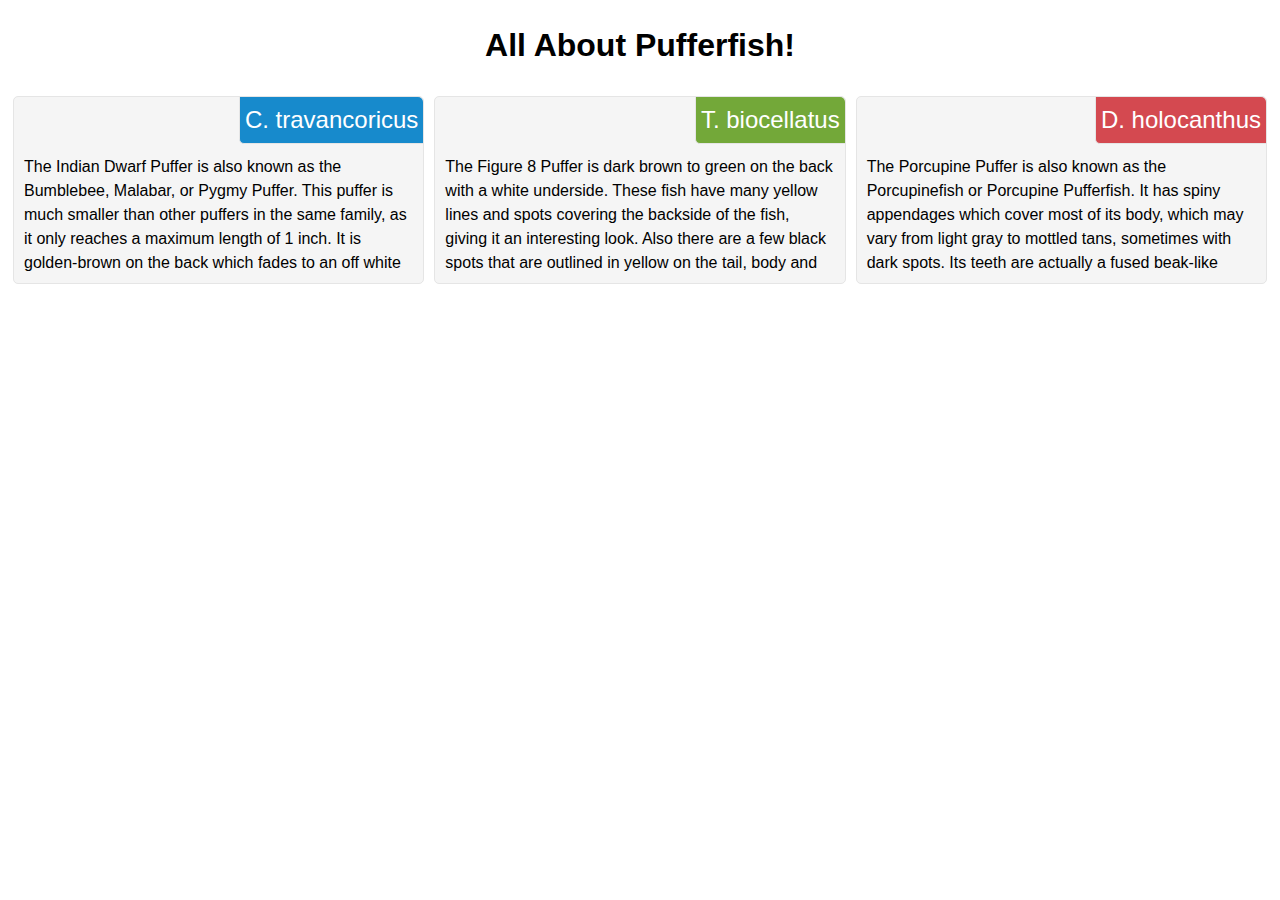
==== yaakov/module2/index.html @ c8d8ce2f "first commit" ====
<!DOCTYPE html>
<html>
<head>
	<title>All About Pufferfish!</title>
	<link rel="stylesheet" href="style.css">
</head>
<body>
	<center><h1>All About Pufferfish!</h1></center>
	<div class="container">
		<div class="col-lg-4 col-md-6 col-sm-12">
			<div class="card">
				<div class="tr-header bg-blue">
					C. travancoricus
				</div>
				<div class="content">
					 The Indian Dwarf Puffer is also known as the Bumblebee, Malabar, or Pygmy Puffer. This puffer is much smaller than other puffers in the same family, as it only reaches a maximum length of 1 inch. It is golden-brown on the back which fades to an off white on the belly. Dark brown to black spots covers most of this fish. The male of this species is leaner, with less of a round shape when compared to the female. Also, the male has a pronounced black stripe running from the tail to the pectoral fin. 
				</div>
			</div>
		</div>
		<div class="col-lg-4 col-md-6 col-sm-12">
			<div class="card">
				<div class="tr-header bg-green">
					T. biocellatus
				</div>
				<div class="content">
					 The Figure 8 Puffer is dark brown to green on the back with a white underside. These fish have many yellow lines and spots covering the backside of the fish, giving it an interesting look. Also there are a few black spots that are outlined in yellow on the tail, body and nose. 
				</div>
			</div>
		</div>
		<div class="col-lg-4 col-md-12 col-sm-12">
			<div class="card">
				<div class="tr-header bg-red">
					D. holocanthus
				</div>
				<div class="content">
					 The Porcupine Puffer is also known as the Porcupinefish or Porcupine Pufferfish. It has spiny appendages which cover most of its body, which may vary from light gray to mottled tans, sometimes with dark spots. Its teeth are actually a fused beak-like structure. The Porcupine Puffer lacks pelvic fins but has learned to use the pectoral fins to move about. 
				</div>
			</div>
		</div>

	</div>
</body>
</html>
---- yaakov/module2/style.css ----
/*** Base Styles ***/
* {
	box-sizing: border-box;
	position: relative;
	font-family: Helvetica, sans-serif;
	line-height: 1.5;
}

container {
	margin-left: auto;
	margin-right: auto;
	padding: 2px;
}

.card {
	float: left;
	border: 1px solid #e5e5e5;
	border-radius: 5px;
	padding: 5px;
	margin: 5px;
	background-color: #f5f5f5;
}

.tr-header {
	position: absolute;
	right: 0;
	top: 0;
	border: 1px solid #e5e5e5;
	border-radius: 0px 5px 0px 5px;
	border-top: 0px;
	border-right: 0px;
	padding: 5px;
	font-size: 1.5em;
	color: white;
}

.content {
	float: left;
	padding: 5px;
	margin-top: 3em;
	max-height: 8em;
	overflow: auto;
}

.bg-blue {
	background-color: #178acc;
}

.bg-green {
	background-color: #73a839;
}
.bg-red {
	background-color: #d44950;
}

/*** Desktop (lg) devices only ***/
@media (min-width: 992px) {
	.col-lg-4 {
		float: left;
	}
	.col-lg-4 {
		width: 33.33333333%;
	}
}

/*** Tablet (md) devices only ***/
@media (min-width: 768px) and (max-width: 991px) {
	.col-md-6, .col-md-12 {
		float: left;
	}
	.col-md-6 {
		width: 50%;
	}
	.col-md-12 {
		width: 100%;
	}
}

/*** Mobile (sm) devices only ***/
@media (max-width: 767px) {
	.col-sm-12 {
  		float: left;
	}
	.col-sm-12 {
  		width: 100%;
	}
}
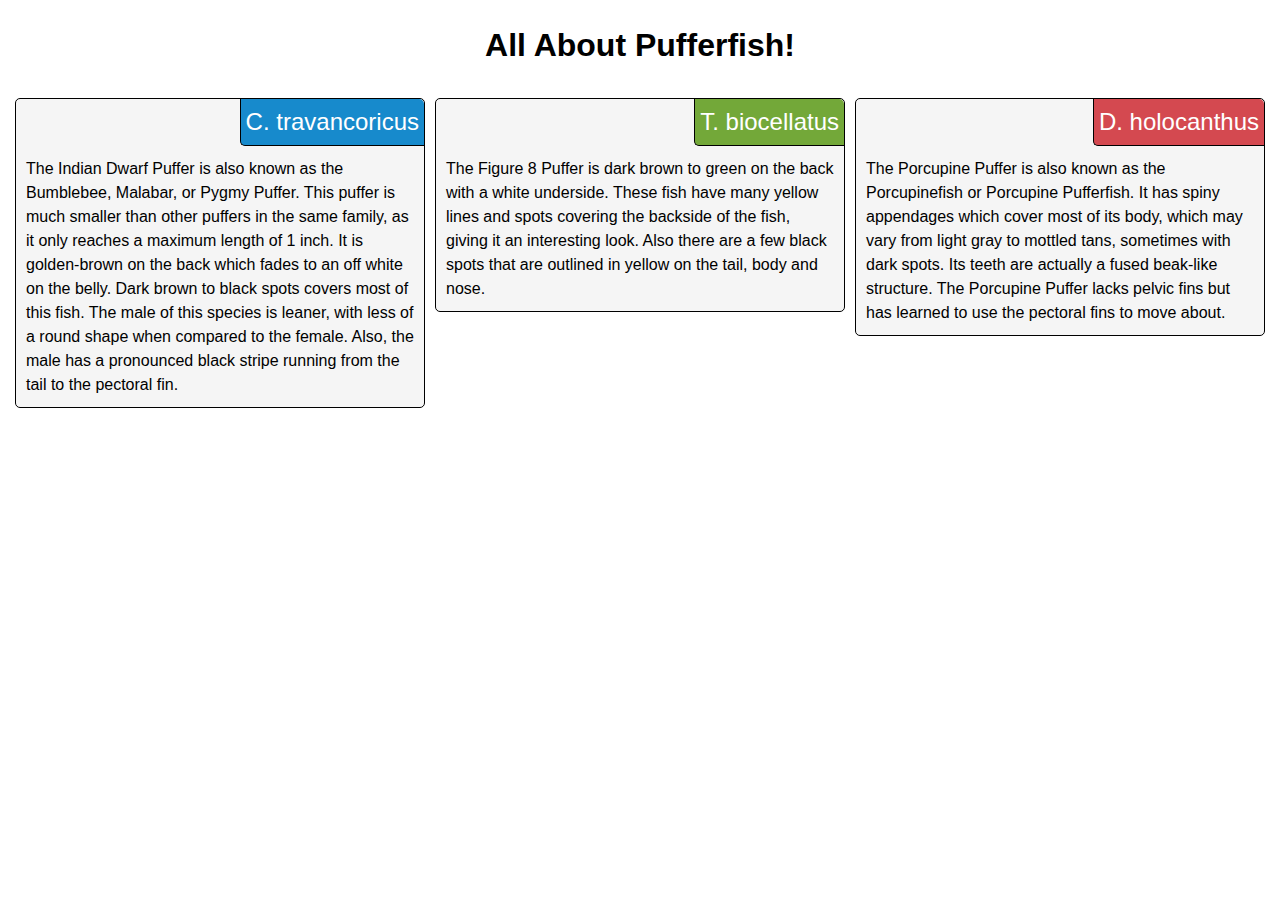
==== commit c1c487d1: "changed div heights to @media and moved styles from *" ====
--- a/yaakov/module2/index.html
+++ b/yaakov/module2/index.html
@@ -2,7 +2,7 @@
 <html>
 <head>
 	<title>All About Pufferfish!</title>
-	<link rel="stylesheet" href="style.css">
+	<link rel="stylesheet" href="./css/styles.css">
 </head>
 <body>
 	<center><h1>All About Pufferfish!</h1></center>
--- a/yaakov/module2/css/styles.css
+++ b/yaakov/module2/css/styles.css
@@ -0,0 +1,95 @@
+/*** Base Styles ***/
+* {
+	box-sizing: border-box;
+}
+
+body {
+	font-family: Helvetica, sans-serif;
+	line-height: 1.5;
+}
+
+.container {
+	margin-left: auto;
+	margin-right: auto;
+	padding: 2px;
+}
+
+.card {
+	position: relative;
+	float: left;
+	border: 1px solid black;
+	border-radius: 5px;
+	padding: 5px;
+	margin: 5px;
+	background-color: #f5f5f5;
+}
+
+.tr-header {
+	position: absolute;
+	right: 0;
+	top: 0;
+	border: 1px solid black;
+	border-radius: 0px 5px 0px 5px;
+	border-top: 0px;
+	border-right: 0px;
+	padding: 5px;
+	font-size: 1.5em;
+	color: white;
+}
+
+.content {
+	float: left;
+	padding: 5px;
+	margin-top: 3em;
+	height: 8em;
+	overflow: auto;
+}
+
+.bg-blue {	background-color: #178acc; }
+.bg-green {	background-color: #73a839; }
+.bg-red {	background-color: #d44950; }
+
+/*** Desktop (lg) devices only ***/
+@media (min-width: 992px) {
+	.col-lg-4 {
+		float: left;
+	}
+	.col-lg-4 {
+		width: 33.33333333%;
+	}
+	.content {
+		height: auto;
+	}
+}
+
+/*** Tablet (md) devices only ***/
+@media (min-width: 768px) and (max-width: 991px) {
+	.col-md-6, .col-md-12 {
+		float: left;
+	}
+	.col-md-6 {
+		width: 50%;
+	}
+	.col-md-12 {
+		width: 100%;
+	}
+	.content {
+		height: 10em;
+	}
+	.col-md-12 > .card > .content {
+		height: auto;
+	}
+}
+
+/*** Mobile (sm) devices only ***/
+@media (max-width: 767px) {
+	.col-sm-12 {
+  		float: left;
+	}
+	.col-sm-12 {
+  		width: 100%;
+	}
+	.content {
+		height: auto;
+	}	
+}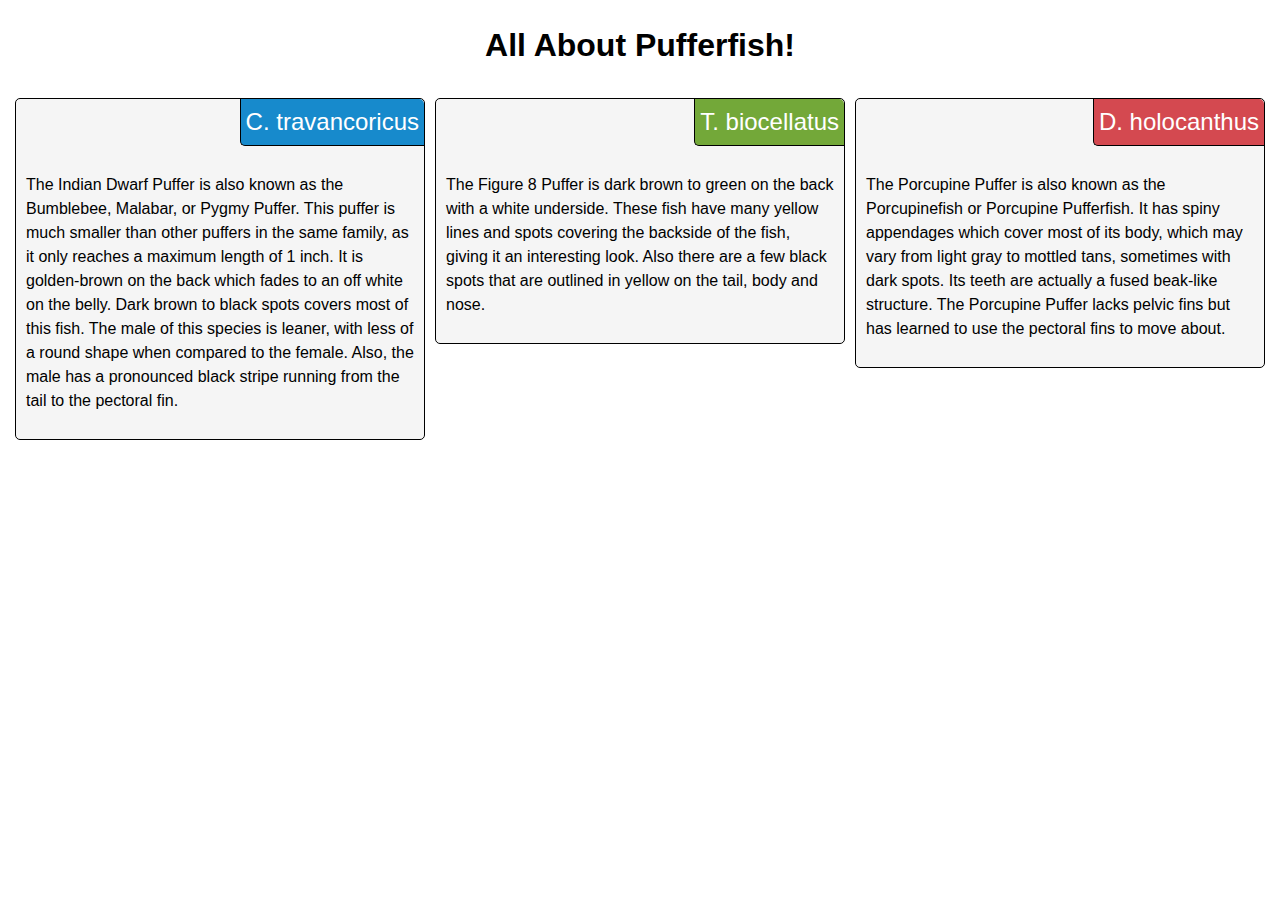
==== commit 2183e2a1: "changed html to use <section> and <p>" ====
--- a/yaakov/module2/index.html
+++ b/yaakov/module2/index.html
@@ -2,40 +2,41 @@
 <html>
 <head>
 	<title>All About Pufferfish!</title>
+    <meta name="viewport" content="width=device-width, initial-scale=1">
 	<link rel="stylesheet" href="./css/styles.css">
 </head>
 <body>
 	<center><h1>All About Pufferfish!</h1></center>
 	<div class="container">
 		<div class="col-lg-4 col-md-6 col-sm-12">
-			<div class="card">
+			<section>
 				<div class="tr-header bg-blue">
 					C. travancoricus
 				</div>
 				<div class="content">
-					 The Indian Dwarf Puffer is also known as the Bumblebee, Malabar, or Pygmy Puffer. This puffer is much smaller than other puffers in the same family, as it only reaches a maximum length of 1 inch. It is golden-brown on the back which fades to an off white on the belly. Dark brown to black spots covers most of this fish. The male of this species is leaner, with less of a round shape when compared to the female. Also, the male has a pronounced black stripe running from the tail to the pectoral fin. 
+					 <p>The Indian Dwarf Puffer is also known as the Bumblebee, Malabar, or Pygmy Puffer. This puffer is much smaller than other puffers in the same family, as it only reaches a maximum length of 1 inch. It is golden-brown on the back which fades to an off white on the belly. Dark brown to black spots covers most of this fish. The male of this species is leaner, with less of a round shape when compared to the female. Also, the male has a pronounced black stripe running from the tail to the pectoral fin.</p>
 				</div>
-			</div>
+			</section>
 		</div>
 		<div class="col-lg-4 col-md-6 col-sm-12">
-			<div class="card">
+			<section>
 				<div class="tr-header bg-green">
 					T. biocellatus
 				</div>
 				<div class="content">
-					 The Figure 8 Puffer is dark brown to green on the back with a white underside. These fish have many yellow lines and spots covering the backside of the fish, giving it an interesting look. Also there are a few black spots that are outlined in yellow on the tail, body and nose. 
+					 <p>The Figure 8 Puffer is dark brown to green on the back with a white underside. These fish have many yellow lines and spots covering the backside of the fish, giving it an interesting look. Also there are a few black spots that are outlined in yellow on the tail, body and nose.</p>
 				</div>
-			</div>
+			</section>
 		</div>
 		<div class="col-lg-4 col-md-12 col-sm-12">
-			<div class="card">
+			<section>
 				<div class="tr-header bg-red">
 					D. holocanthus
 				</div>
 				<div class="content">
-					 The Porcupine Puffer is also known as the Porcupinefish or Porcupine Pufferfish. It has spiny appendages which cover most of its body, which may vary from light gray to mottled tans, sometimes with dark spots. Its teeth are actually a fused beak-like structure. The Porcupine Puffer lacks pelvic fins but has learned to use the pectoral fins to move about. 
+					 <p>The Porcupine Puffer is also known as the Porcupinefish or Porcupine Pufferfish. It has spiny appendages which cover most of its body, which may vary from light gray to mottled tans, sometimes with dark spots. Its teeth are actually a fused beak-like structure. The Porcupine Puffer lacks pelvic fins but has learned to use the pectoral fins to move about.</p>
 				</div>
-			</div>
+			</section>
 		</div>
 
 	</div>
--- a/yaakov/module2/css/styles.css
+++ b/yaakov/module2/css/styles.css
@@ -14,7 +14,7 @@
 	padding: 2px;
 }
 
-.card {
+section {
 	position: relative;
 	float: left;
 	border: 1px solid black;
@@ -49,18 +49,16 @@
 .bg-green {	background-color: #73a839; }
 .bg-red {	background-color: #d44950; }
 
-/*** Desktop (lg) devices only ***/
-@media (min-width: 992px) {
-	.col-lg-4 {
-		float: left;
+/*** Mobile (sm) devices only ***/
+	.col-sm-12 {
+  		float: left;
 	}
-	.col-lg-4 {
-		width: 33.33333333%;
+	.col-sm-12 {
+  		width: 100%;
 	}
 	.content {
 		height: auto;
 	}
-}
 
 /*** Tablet (md) devices only ***/
 @media (min-width: 768px) and (max-width: 991px) {
@@ -81,15 +79,15 @@
 	}
 }
 
-/*** Mobile (sm) devices only ***/
-@media (max-width: 767px) {
-	.col-sm-12 {
-  		float: left;
+/*** Desktop (lg) devices only ***/
+@media (min-width: 992px) {
+	.col-lg-4 {
+		float: left;
 	}
-	.col-sm-12 {
-  		width: 100%;
+	.col-lg-4 {
+		width: 33.33333333%;
 	}
 	.content {
 		height: auto;
-	}	
+	}
 }